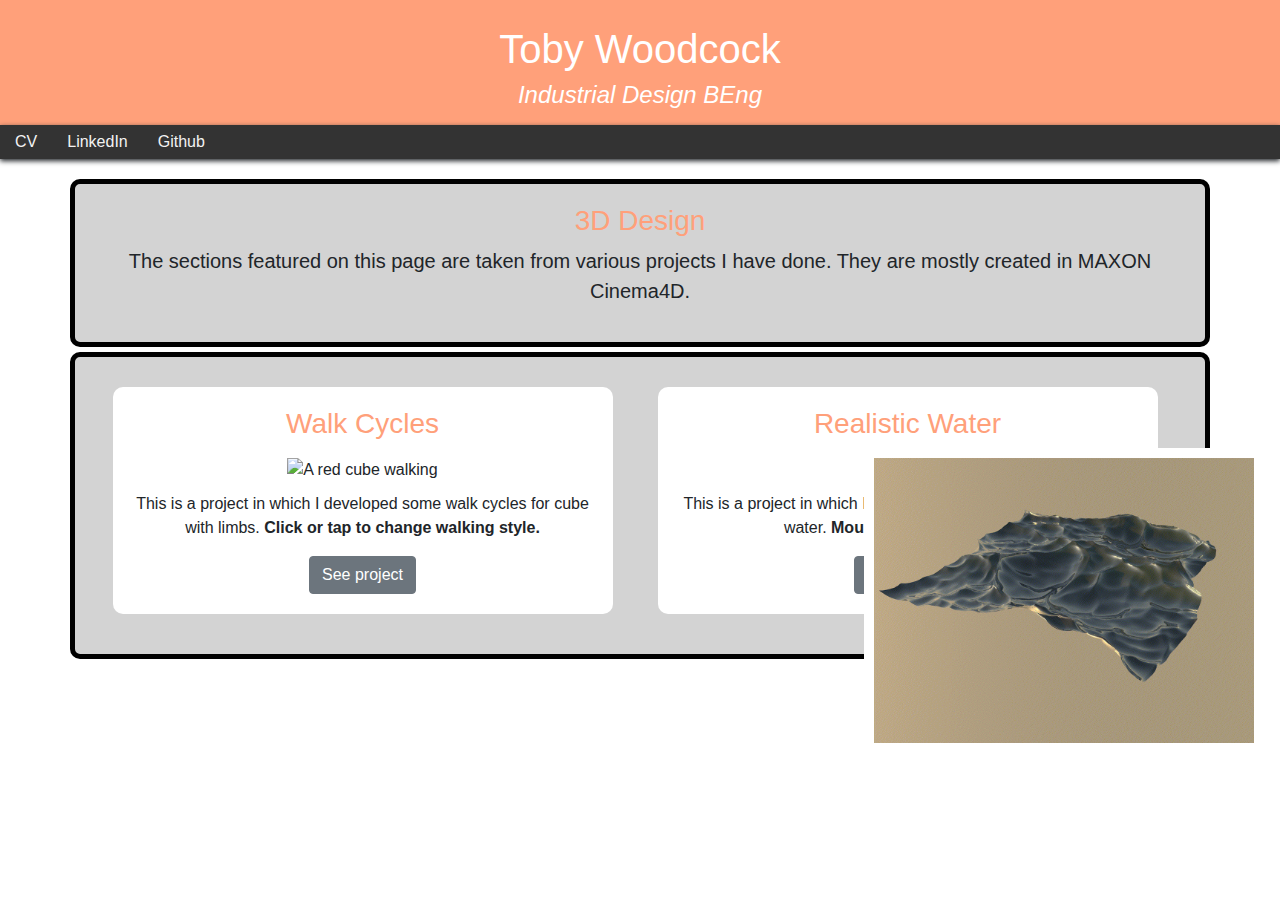
==== 3d-design.html @ 7995b853 "Add files via upload" ====
<!doctype html>
<html lang="en">
  <head>
    <meta charset="utf-8">
    <meta name="viewport" content="width=device-width, initial-scale=1, shrink-to-fit=no">

    <link rel="stylesheet" href="https://stackpath.bootstrapcdn.com/bootstrap/4.3.1/css/bootstrap.min.css" integrity="sha384-ggOyR0iXCbMQv3Xipma34MD+dH/1fQ784/j6cY/iJTQUOhcWr7x9JvoRxT2MZw1T" crossorigin="anonymous">
    <link rel="stylesheet" href="style.css"/>
    <title>Toby Woodcock</title>
  </head>

  <header>
    <h1>Toby Woodcock</h1>
    <h4><em>Industrial Design BEng</em></h4>
  </header>
  <div class="topnav">
    <a href="Resume.pdf" target="_blank">CV</a>
    <a href="https://www.linkedin.com/in/toby-woodcock-732379184/" target="_blank">LinkedIn</a>
    <a href="https://github.com/tobyjwoodcock" target="_blank">Github</a>
  </div>

  <body>
    <div>

      <div class="container" style="margin-bottom: 5px">
        <h3>
          3D Design
        </h3>
        <p class="lead">
          The sections featured on this page are taken from various projects I have done. They are mostly created in MAXON Cinema4D.
        </p>
      </div>

      <div class="flex-container container">
        <div class="box2 flex-item">
          <h3>Walk Cycles</h3>
          <img src="images/walk-cycles/cube-walk.gif" alt="A red cube walking" style= "width: 400px; padding: 10px;">
          <p>This is a project in which I developed some walk cycles for cube with limbs. <strong>Click or tap to change walking style.</strong></p>
          <a class="btn btn-secondary" href=graphic-design.html role="button">See project</a>
        </div>

          <div class="box2 flex-item">
            <h3>Realistic Water</h3>
            <img class="static" src="images/waves1.gif" alt="A wave" style= "width: 400px; padding: 10px;">
            <img class="active" src="images/waves.gif" alt="A wave" style= "width: 400px; padding: 10px;">
            <p>This is a project in which I modelled and textured some realistic water. <strong>Mouseover to see it move.</strong></p>
            <a class="btn btn-secondary" href=graphic-design.html role="button">See project</a>
          </div>


      </div>
    </div>

    <script src="https://code.jquery.com/jquery-3.3.1.slim.min.js" integrity="sha384-q8i/X+965DzO0rT7abK41JStQIAqVgRVzpbzo5smXKp4YfRvH+8abtTE1Pi6jizo" crossorigin="anonymous"></script>
    <script src="https://cdnjs.cloudflare.com/ajax/libs/popper.js/1.14.7/umd/popper.min.js" integrity="sha384-UO2eT0CpHqdSJQ6hJty5KVphtPhzWj9WO1clHTMGa3JDZwrnQq4sF86dIHNDz0W1" crossorigin="anonymous"></script>
    <script src="https://stackpath.bootstrapcdn.com/bootstrap/4.3.1/js/bootstrap.min.js" integrity="sha384-JjSmVgyd0p3pXB1rRibZUAYoIIy6OrQ6VrjIEaFf/nJGzIxFDsf4x0xIM+B07jRM" crossorigin="anonymous"></script>
  </body>

</html>
---- style.css ----
@keyframes change-color {
from {background-color: lightgrey}
to {background-color: lightsalmon}
}

div {
    text-align:center;
}

header {
 width:100%; color: white; background-color: lightsalmon; padding: 25px; height: 125px;
 text-align: center;
 animation-name: change-color;
 animation-duration: 1s;
}

.topnav {
  overflow: hidden;
  background-color: #333;
  margin-bottom: 20px;
  box-shadow: 0px 2px 5px;
}

.topnav a {
  float: left;
  display: block;
  color: #f2f2f2;
  text-align: center;
  padding: 5px 15px;
  text-decoration: none;
}

.topnav a:hover {
  background-color: #ddd;
  color: black;
}


footer {
  background-color: lightsalmon; padding: 20px; margin-top: 20px;
}

h2 {
  padding: 10px 50px 10px 50px;
  display: flex;
  align-self: center;
}

h3 {
  color: lightsalmon
}

.flex-container {
  display: flex;
  flex-direction: row;
  justify-content: space-around;
  flex-wrap: wrap;
}

.box2{
  background-color: white;
  border-radius: 10px;
  padding: 20px;
  margin:10px 20px 20px 10px;
  width:500px;
  max-height:500px;
}

.container{
  background-color: lightgrey;
  border: 5px solid black;
  border-radius: 10px;
  padding: 20px;
}

.static {
  position:absolute;
  background: white;
}

.static:hover {
  opacity:0;
}
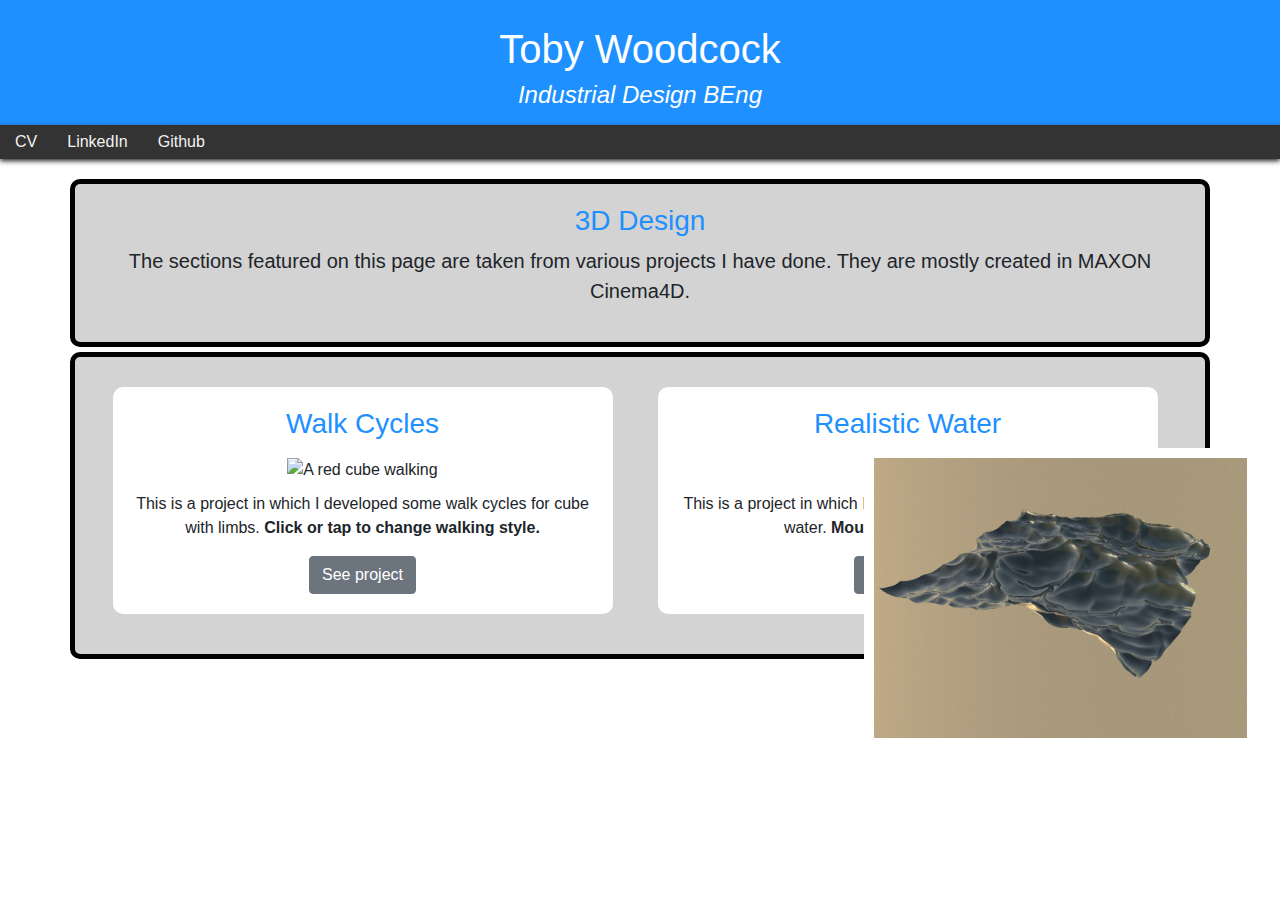
==== commit d0887102: "update" ====
--- a/3d-design.html
+++ b/3d-design.html
@@ -34,15 +34,15 @@
       <div class="flex-container container">
         <div class="box2 flex-item">
           <h3>Walk Cycles</h3>
-          <img src="images/walk-cycles/cube-walk.gif" alt="A red cube walking" style= "width: 400px; padding: 10px;">
+          <img src="images/walk-cycles/cube-walk.gif" alt="A red cube walking" style= "height: 250px; padding: 10px;">
           <p>This is a project in which I developed some walk cycles for cube with limbs. <strong>Click or tap to change walking style.</strong></p>
           <a class="btn btn-secondary" href=graphic-design.html role="button">See project</a>
         </div>
 
           <div class="box2 flex-item">
             <h3>Realistic Water</h3>
-            <img class="static" src="images/waves1.gif" alt="A wave" style= "width: 400px; padding: 10px;">
-            <img class="active" src="images/waves.gif" alt="A wave" style= "width: 400px; padding: 10px;">
+            <img class="static" src="images/waves1.gif" alt="A wave" style= "height: 300px; padding: 10px;">
+            <img class="active" src="images/waves.gif" alt="A wave" style= "height: 300px; padding: 10px;">
             <p>This is a project in which I modelled and textured some realistic water. <strong>Mouseover to see it move.</strong></p>
             <a class="btn btn-secondary" href=graphic-design.html role="button">See project</a>
           </div>
--- a/style.css
+++ b/style.css
@@ -1,6 +1,6 @@
 @keyframes change-color {
 from {background-color: lightgrey}
-to {background-color: lightsalmon}
+to {background-color: dodgerblue}
 }
 
 div {
@@ -8,7 +8,7 @@
 }
 
 header {
- width:100%; color: white; background-color: lightsalmon; padding: 25px; height: 125px;
+ width:100%; color: white; background-color: dodgerblue; padding: 25px; height: 125px;
  text-align: center;
  animation-name: change-color;
  animation-duration: 1s;
@@ -37,7 +37,7 @@
 
 
 footer {
-  background-color: lightsalmon; padding: 20px; margin-top: 20px;
+  background-color: dodgerblue; padding: 20px; margin-top: 20px;
 }
 
 h2 {
@@ -47,7 +47,7 @@
 }
 
 h3 {
-  color: lightsalmon
+  color: dodgerblue
 }
 
 .flex-container {
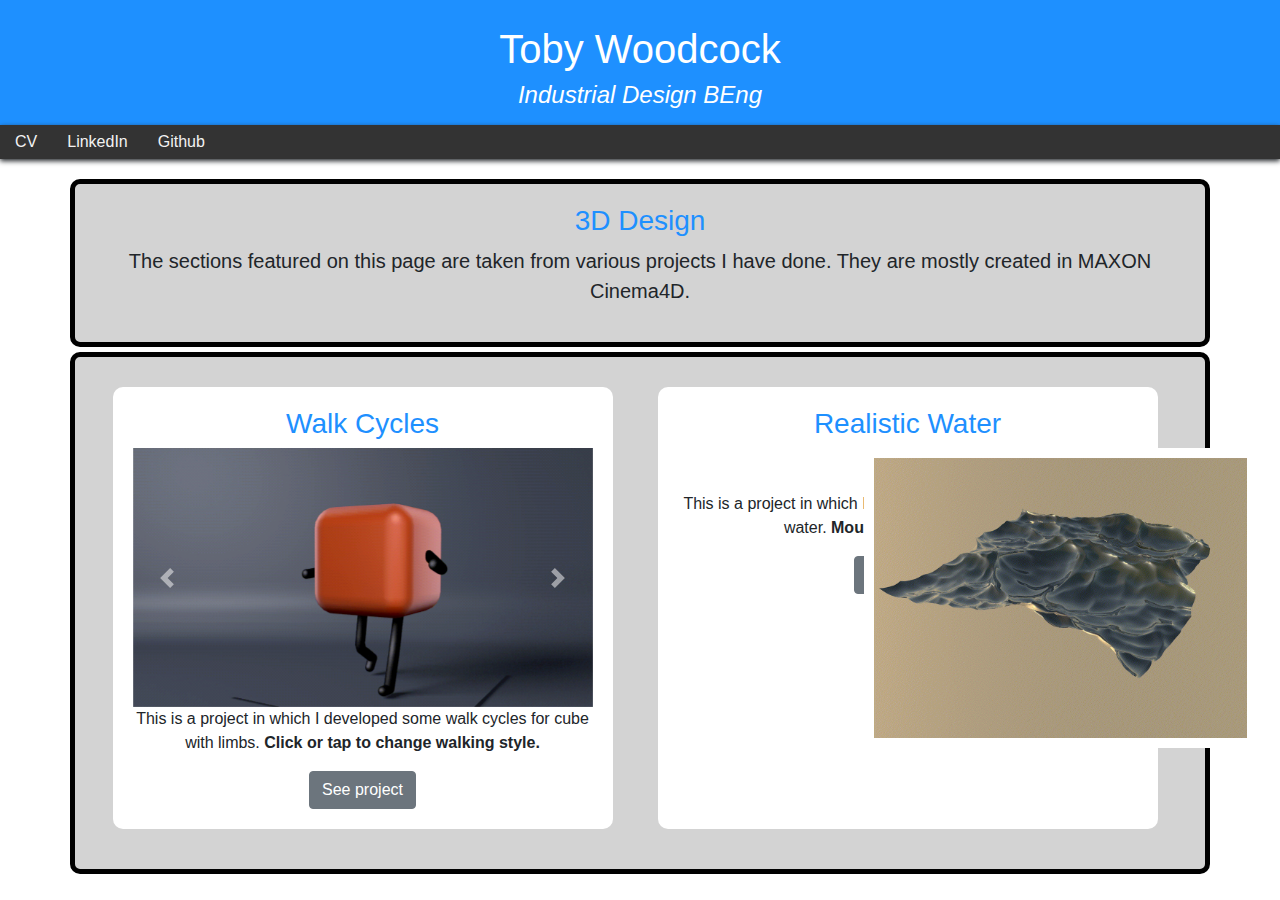
==== commit ad51f5b1: "update" ====
--- a/3d-design.html
+++ b/3d-design.html
@@ -34,18 +34,41 @@
       <div class="flex-container container">
         <div class="box2 flex-item">
           <h3>Walk Cycles</h3>
-          <img src="images/walk-cycles/cube-walk.gif" alt="A red cube walking" style= "height: 250px; padding: 10px;">
+
+          <div id="carouselExampleControls" class="carousel slide" data-ride="carousel">
+            <div class="carousel-inner">
+              <div class="carousel-item active">
+                <img class="d-inline w-100" src="images/walk-cycles/cube-walk.gif" alt="A red cube walking">
+              </div>
+              <div class="carousel-item">
+                <img class="d-inline w-100" src="images/walk-cycles/cube-skip.gif" alt="A red cube skipping">
+              </div>
+              <div class="carousel-item">
+                <img class="d-inline w-100" src="images/walk-cycles/cube-tall.gif" alt="A tall red cube walking">
+              </div>
+            </div>
+            <a class="carousel-control-prev" href="#carouselExampleControls" role="button" data-slide="prev">
+              <span class="carousel-control-prev-icon" aria-hidden="true"></span>
+              <span class="sr-only">Previous</span>
+            </a>
+            <a class="carousel-control-next" href="#carouselExampleControls" role="button" data-slide="next">
+              <span class="carousel-control-next-icon" aria-hidden="true"></span>
+              <span class="sr-only">Next</span>
+            </a>
+          </div>
           <p>This is a project in which I developed some walk cycles for cube with limbs. <strong>Click or tap to change walking style.</strong></p>
           <a class="btn btn-secondary" href=graphic-design.html role="button">See project</a>
+
+
         </div>
 
-          <div class="box2 flex-item">
+        <div class="box2 flex-item">
             <h3>Realistic Water</h3>
             <img class="static" src="images/waves1.gif" alt="A wave" style= "height: 300px; padding: 10px;">
             <img class="active" src="images/waves.gif" alt="A wave" style= "height: 300px; padding: 10px;">
             <p>This is a project in which I modelled and textured some realistic water. <strong>Mouseover to see it move.</strong></p>
             <a class="btn btn-secondary" href=graphic-design.html role="button">See project</a>
-          </div>
+        </div>
 
 
       </div>
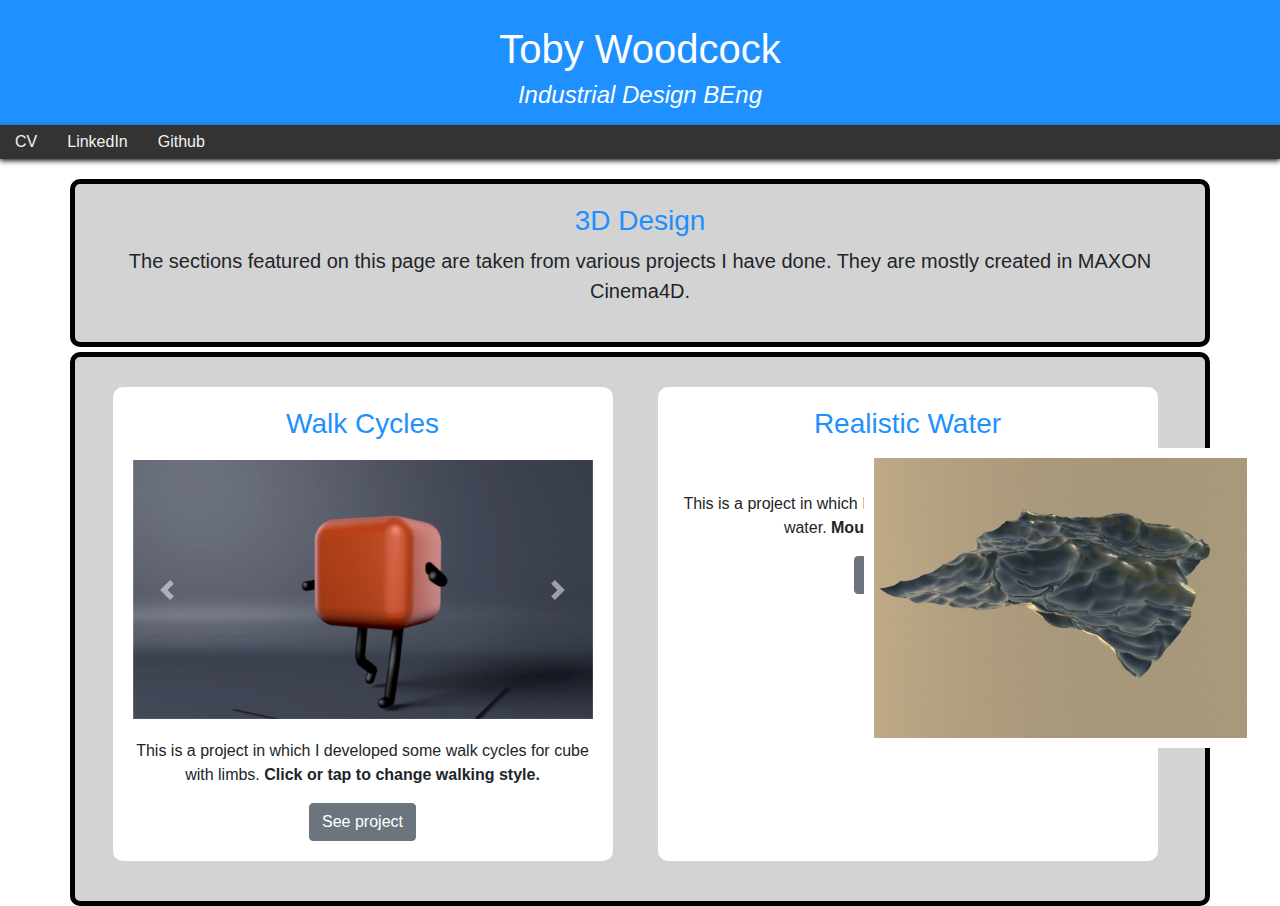
==== commit a18b8ca5: "update" ====
--- a/3d-design.html
+++ b/3d-design.html
@@ -8,7 +8,6 @@
     <link rel="stylesheet" href="style.css"/>
     <title>Toby Woodcock</title>
   </head>
-
   <header>
     <h1>Toby Woodcock</h1>
     <h4><em>Industrial Design BEng</em></h4>
@@ -35,7 +34,7 @@
         <div class="box2 flex-item">
           <h3>Walk Cycles</h3>
 
-          <div id="carouselExampleControls" class="carousel slide" data-ride="carousel">
+          <div id="carouselExampleControls" class="carousel slide" data-ride="carousel" style="margin: 20px 0px 20px 0px">
             <div class="carousel-inner">
               <div class="carousel-item active">
                 <img class="d-inline w-100" src="images/walk-cycles/cube-walk.gif" alt="A red cube walking">
@@ -64,8 +63,8 @@
 
         <div class="box2 flex-item">
             <h3>Realistic Water</h3>
-            <img class="static" src="images/waves1.gif" alt="A wave" style= "height: 300px; padding: 10px;">
-            <img class="active" src="images/waves.gif" alt="A wave" style= "height: 300px; padding: 10px;">
+            <img class="static" src="images/waves1.gif" alt="A wave" style= "max-height: 300px; padding: 10px;">
+            <img class="active" src="images/waves.gif" alt="A wave" style= "max-height: 300px; padding: 10px;">
             <p>This is a project in which I modelled and textured some realistic water. <strong>Mouseover to see it move.</strong></p>
             <a class="btn btn-secondary" href=graphic-design.html role="button">See project</a>
         </div>
--- a/style.css
+++ b/style.css
@@ -3,9 +3,27 @@
 to {background-color: dodgerblue}
 }
 
+html {
+  scroll-behavior: smooth;
+ }
+
 div {
     text-align:center;
 }
+
+.hero {
+  width: 100vw;
+  height: 100vh;
+  display: flex;
+    justify-content: center;
+    align-items: center;
+}
+
+.hero h1 {
+  font-size: 5em;
+  color: dodgerblue;
+}
+
 
 header {
  width:100%; color: white; background-color: dodgerblue; padding: 25px; height: 125px;
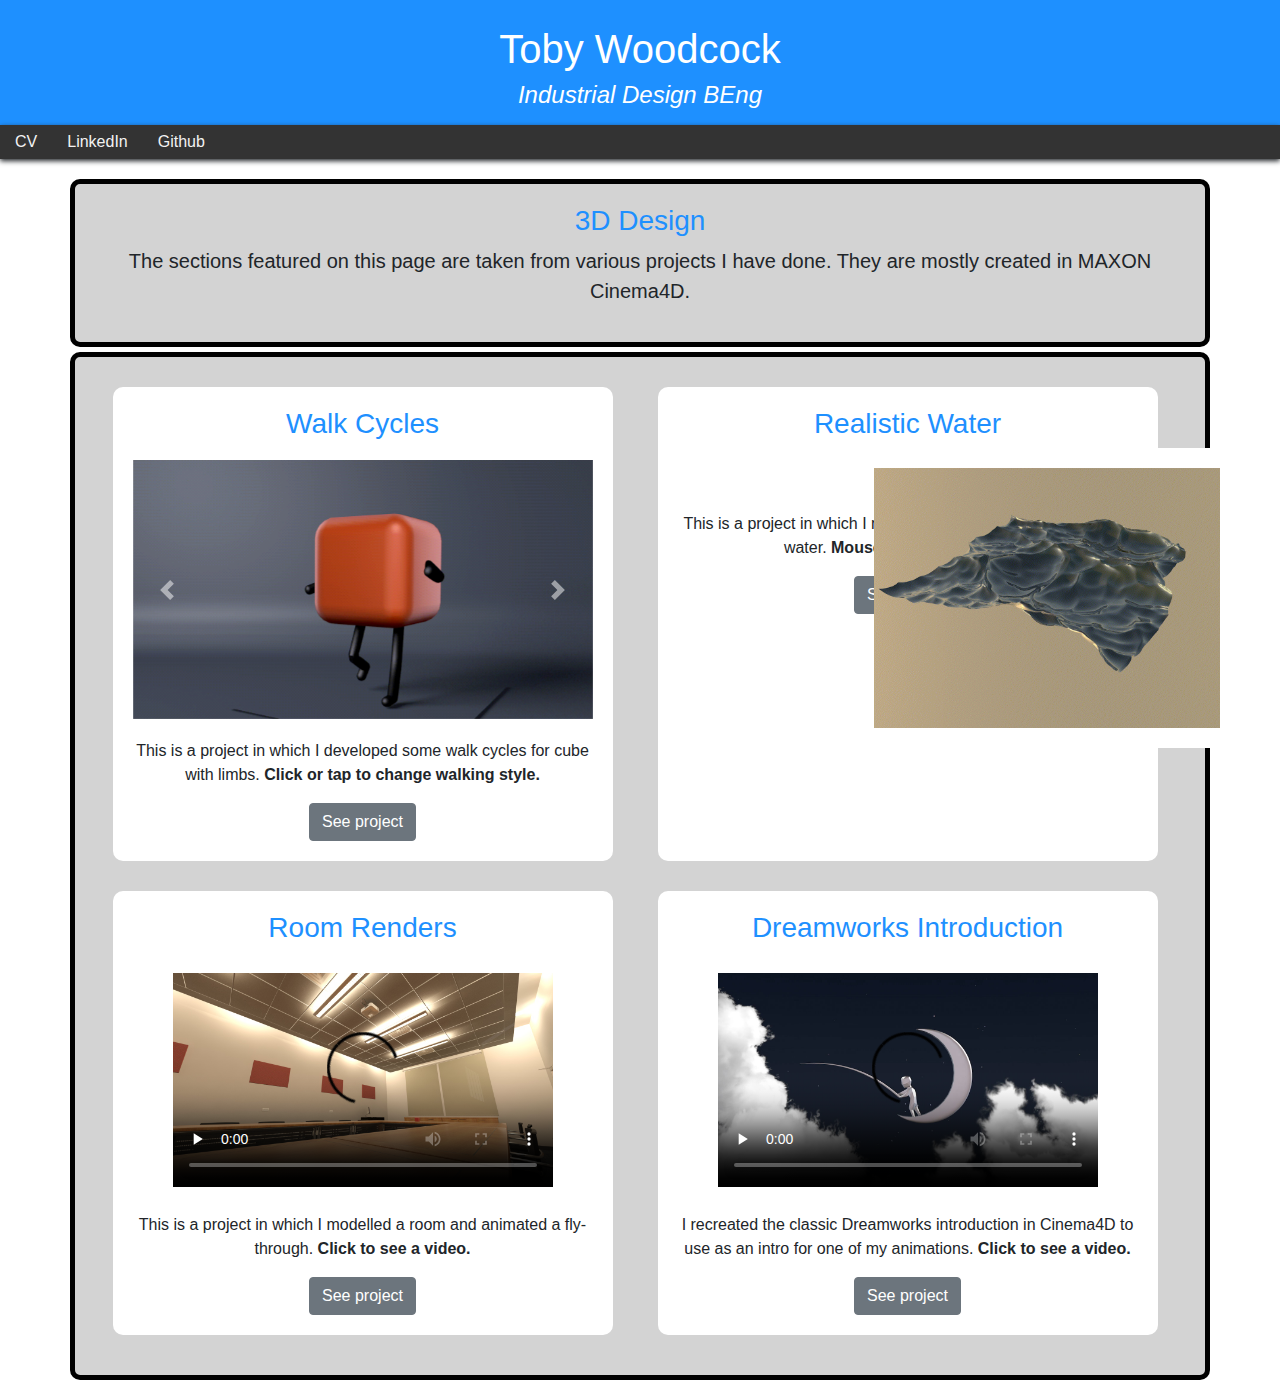
==== commit 54c80066: "update" ====
--- a/3d-design.html
+++ b/3d-design.html
@@ -63,9 +63,25 @@
 
         <div class="box2 flex-item">
             <h3>Realistic Water</h3>
-            <img class="static" src="images/waves1.gif" alt="A wave" style= "max-height: 300px; padding: 10px;">
-            <img class="active" src="images/waves.gif" alt="A wave" style= "max-height: 300px; padding: 10px;">
+            <img class="static" src="images/waves1.gif" alt="A wave" style= "max-height: 300px; padding: 20px 0px 20px 0px;">
+            <img class="active" src="images/waves.gif" alt="A wave" style= "max-height: 300px; padding: 20px 0px 20px 0px;">
             <p>This is a project in which I modelled and textured some realistic water. <strong>Mouseover to see it move.</strong></p>
+            <a class="btn btn-secondary" href=graphic-design.html role="button">See project</a>
+        </div>
+
+        <div class="box2 flex-item">
+            <h3>Room Renders</h3>
+            <video src="images/room-video.mov" poster="images/room-image.jpg" preload="none" controls style="max-width: 380px; padding: 20px 0px 20px 0px;"></video>
+
+            <p>This is a project in which I modelled a room and animated a fly-through. <strong>Click to see a video.</strong></p>
+            <a class="btn btn-secondary" href=graphic-design.html role="button">See project</a>
+        </div>
+
+        <div class="box2 flex-item">
+            <h3>Dreamworks Introduction</h3>
+            <video src="images/dreamworks-video.mov" poster="images/dreamworks-image.jpg" preload="none" controls style="max-width: 380px; padding: 20px 0px 20px 0px;"></video>
+
+            <p>I recreated the classic Dreamworks introduction in Cinema4D to use as an intro for one of my animations. <strong>Click to see a video.</strong></p>
             <a class="btn btn-secondary" href=graphic-design.html role="button">See project</a>
         </div>
 
--- a/style.css
+++ b/style.css
@@ -20,7 +20,7 @@
 }
 
 .hero h1 {
-  font-size: 5em;
+  font-size: 8vw;
   color: dodgerblue;
 }
 
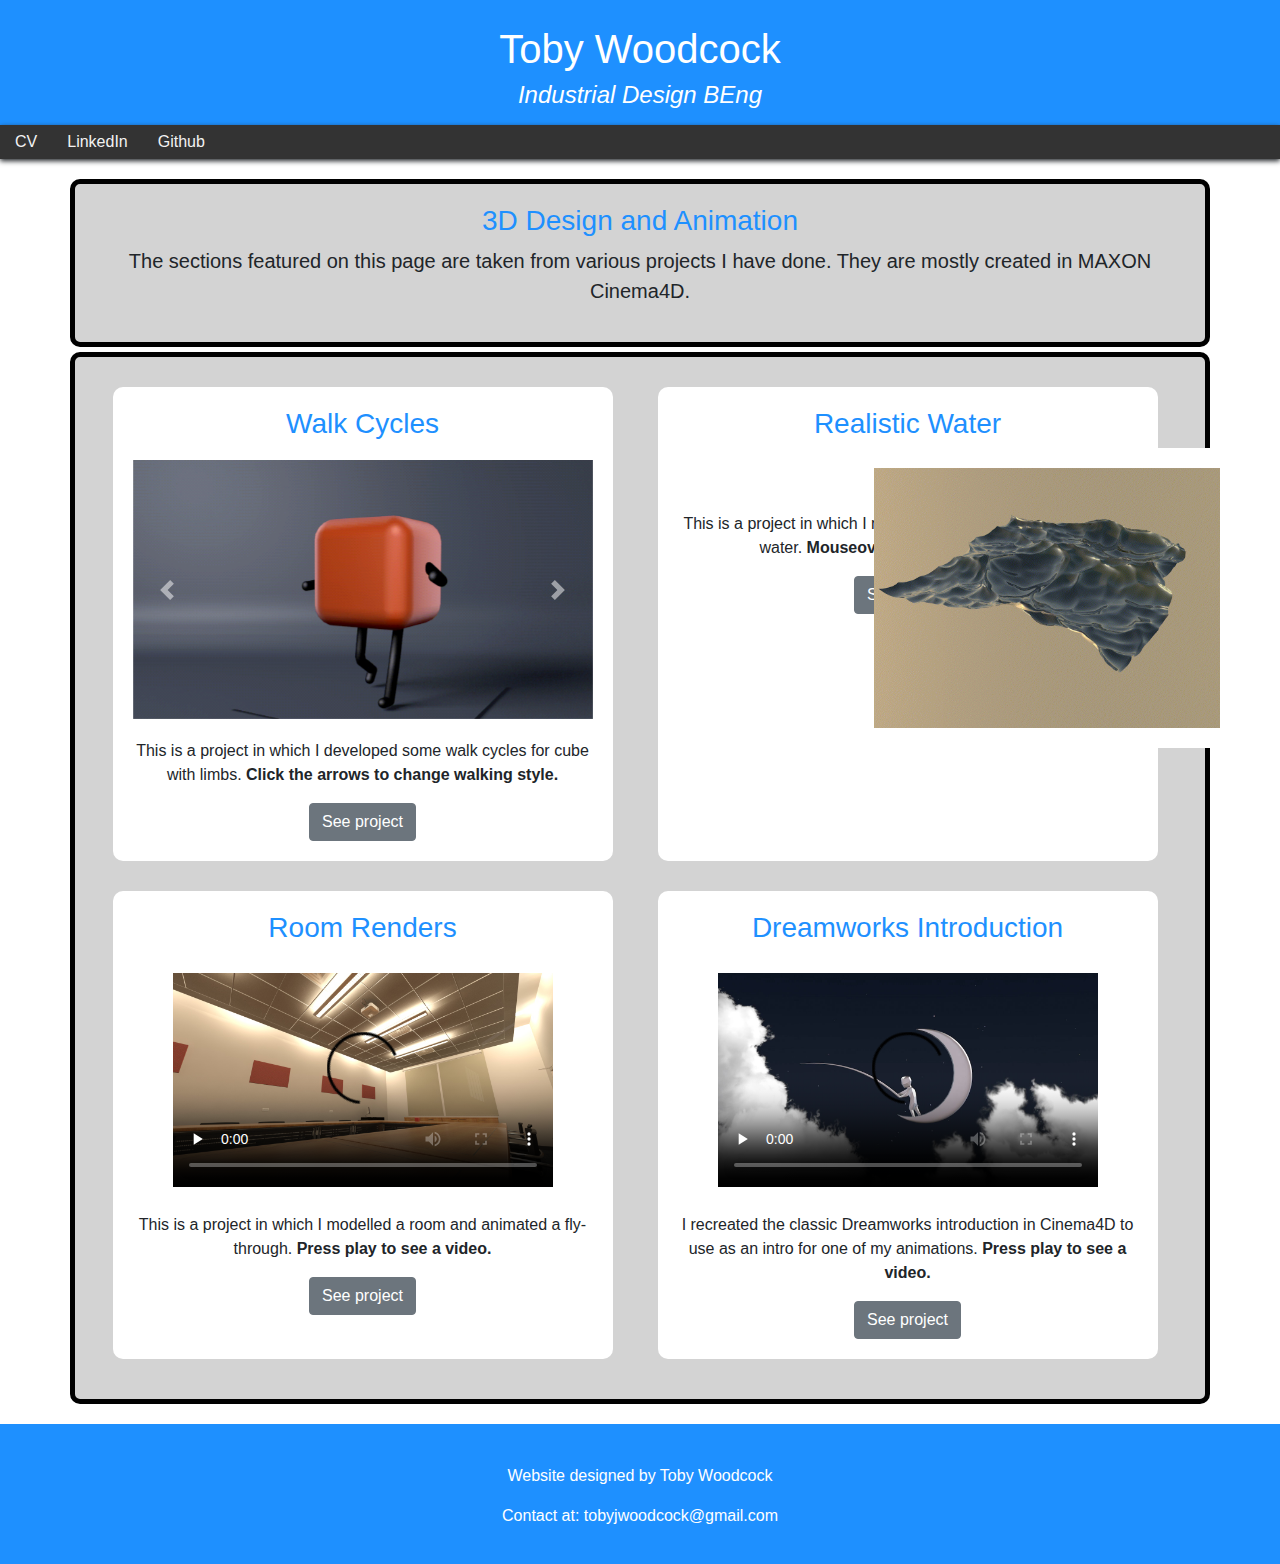
==== commit e3a44492: "update" ====
--- a/3d-design.html
+++ b/3d-design.html
@@ -23,7 +23,7 @@
 
       <div class="container" style="margin-bottom: 5px">
         <h3>
-          3D Design
+          3D Design and Animation
         </h3>
         <p class="lead">
           The sections featured on this page are taken from various projects I have done. They are mostly created in MAXON Cinema4D.
@@ -55,7 +55,7 @@
               <span class="sr-only">Next</span>
             </a>
           </div>
-          <p>This is a project in which I developed some walk cycles for cube with limbs. <strong>Click or tap to change walking style.</strong></p>
+          <p>This is a project in which I developed some walk cycles for cube with limbs. <strong>Click the arrows to change walking style.</strong></p>
           <a class="btn btn-secondary" href=graphic-design.html role="button">See project</a>
 
 
@@ -65,7 +65,7 @@
             <h3>Realistic Water</h3>
             <img class="static" src="images/waves1.gif" alt="A wave" style= "max-height: 300px; padding: 20px 0px 20px 0px;">
             <img class="active" src="images/waves.gif" alt="A wave" style= "max-height: 300px; padding: 20px 0px 20px 0px;">
-            <p>This is a project in which I modelled and textured some realistic water. <strong>Mouseover to see it move.</strong></p>
+            <p>This is a project in which I modelled and textured some realistic water. <strong>Mouseover or tap to see it move.</strong></p>
             <a class="btn btn-secondary" href=graphic-design.html role="button">See project</a>
         </div>
 
@@ -73,7 +73,7 @@
             <h3>Room Renders</h3>
             <video src="images/room-video.mov" poster="images/room-image.jpg" preload="none" controls style="max-width: 380px; padding: 20px 0px 20px 0px;"></video>
 
-            <p>This is a project in which I modelled a room and animated a fly-through. <strong>Click to see a video.</strong></p>
+            <p>This is a project in which I modelled a room and animated a fly-through. <strong>Press play to see a video.</strong></p>
             <a class="btn btn-secondary" href=graphic-design.html role="button">See project</a>
         </div>
 
@@ -81,7 +81,7 @@
             <h3>Dreamworks Introduction</h3>
             <video src="images/dreamworks-video.mov" poster="images/dreamworks-image.jpg" preload="none" controls style="max-width: 380px; padding: 20px 0px 20px 0px;"></video>
 
-            <p>I recreated the classic Dreamworks introduction in Cinema4D to use as an intro for one of my animations. <strong>Click to see a video.</strong></p>
+            <p>I recreated the classic Dreamworks introduction in Cinema4D to use as an intro for one of my animations. <strong>Press play to see a video.</strong></p>
             <a class="btn btn-secondary" href=graphic-design.html role="button">See project</a>
         </div>
 
@@ -94,4 +94,12 @@
     <script src="https://stackpath.bootstrapcdn.com/bootstrap/4.3.1/js/bootstrap.min.js" integrity="sha384-JjSmVgyd0p3pXB1rRibZUAYoIIy6OrQ6VrjIEaFf/nJGzIxFDsf4x0xIM+B07jRM" crossorigin="anonymous"></script>
   </body>
 
+  <footer>
+    <div style="color:white; padding-top:20px;">
+      <p>Website designed by Toby Woodcock</p>
+      <p>Contact at: <a href="mailto:tobyjwoodcock@gmail.com" style="color:white;">
+  tobyjwoodcock@gmail.com</a></p>
+    </div>
+  </footer>
+
 </html>
--- a/style.css
+++ b/style.css
@@ -21,6 +21,10 @@
 
 .hero h1 {
   font-size: 8vw;
+  color: dodgerblue;
+}
+.hero a {
+  font-size: 2vw;
   color: dodgerblue;
 }
 
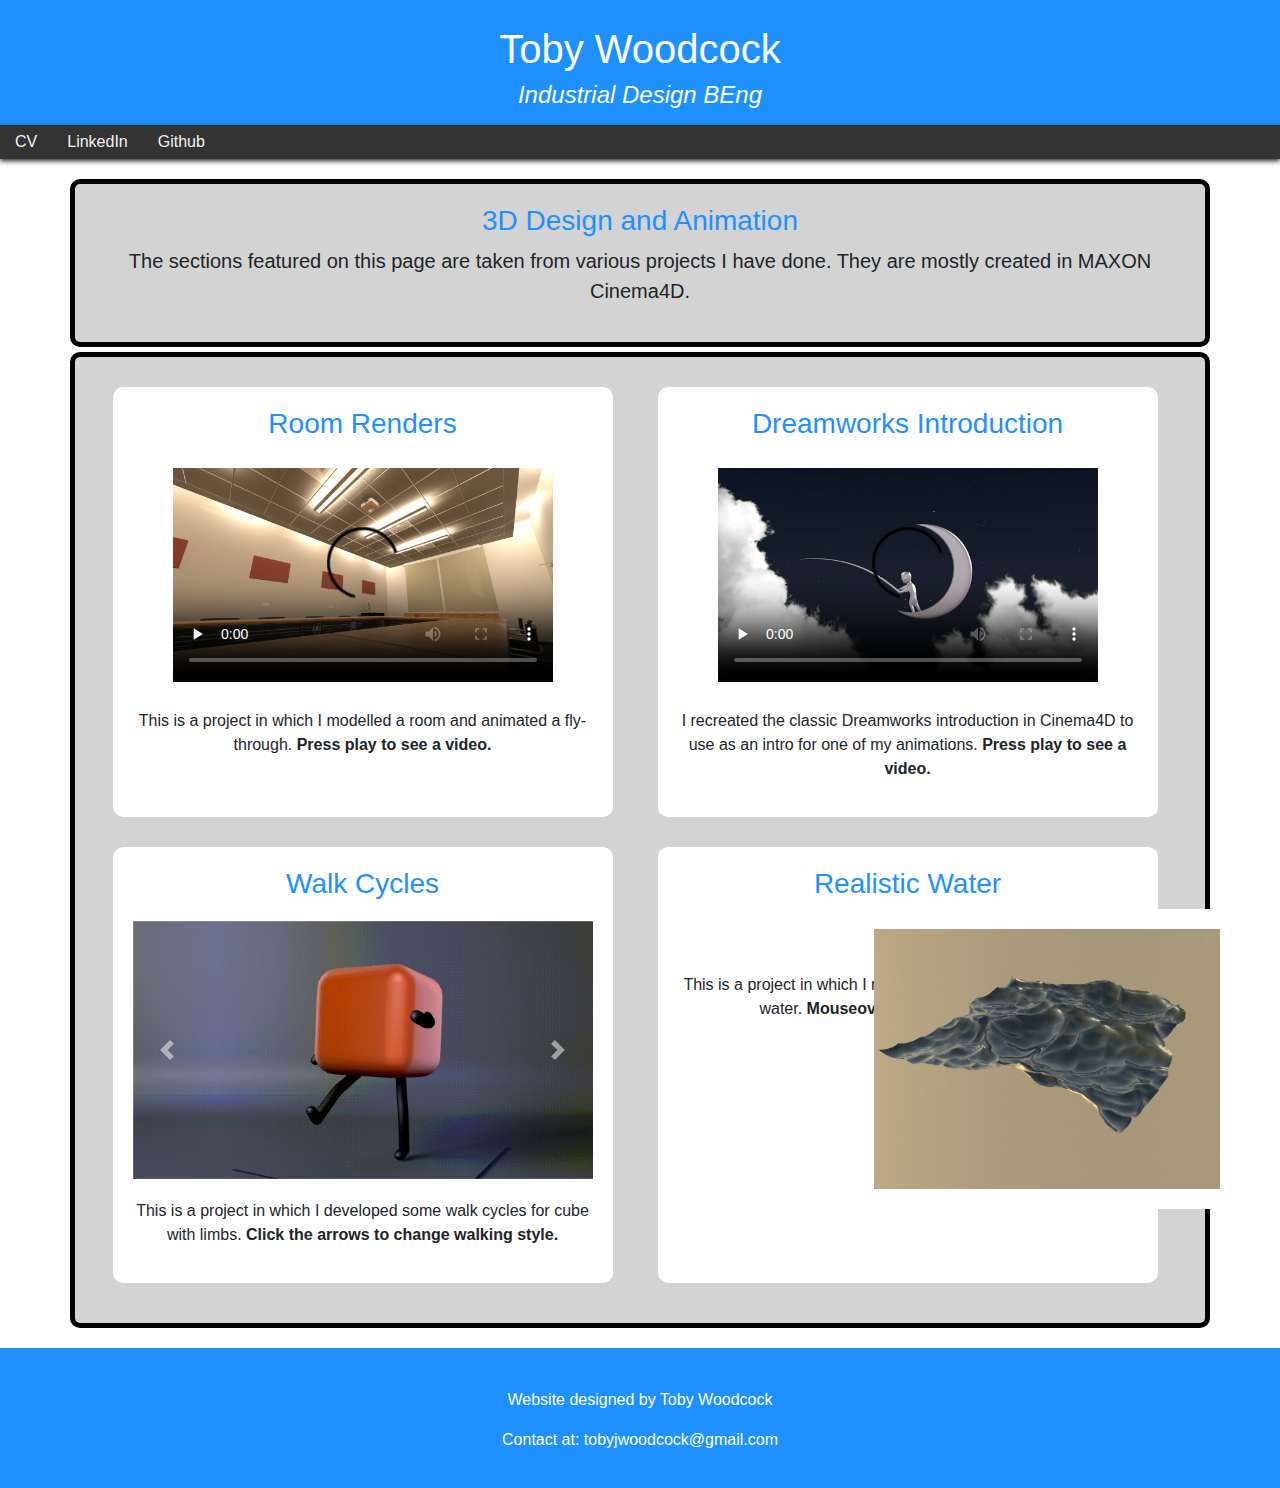
==== commit 9be472d7: "Big update 2020" ====
--- a/3d-design.html
+++ b/3d-design.html
@@ -31,6 +31,25 @@
       </div>
 
       <div class="flex-container container">
+
+        <div class="box2 flex-item">
+            <h3>Room Renders</h3>
+            <video src="images/room-video.mov" poster="images/room-image.jpg" preload="none" controls style="max-width: 380px; padding: 20px 0px 20px 0px;"></video>
+
+            <p>This is a project in which I modelled a room and animated a fly-through. <strong>Press play to see a video.</strong></p>
+            
+        </div>
+
+        <div class="box2 flex-item">
+            <h3>Dreamworks Introduction</h3>
+            <video src="images/dreamworks-video.mov" poster="images/dreamworks-image.jpg" preload="none" controls style="max-width: 380px; padding: 20px 0px 20px 0px;"></video>
+
+            <p>I recreated the classic Dreamworks introduction in Cinema4D to use as an intro for one of my animations. <strong>Press play to see a video.</strong></p>
+
+        </div>
+
+
+
         <div class="box2 flex-item">
           <h3>Walk Cycles</h3>
 
@@ -56,7 +75,7 @@
             </a>
           </div>
           <p>This is a project in which I developed some walk cycles for cube with limbs. <strong>Click the arrows to change walking style.</strong></p>
-          <a class="btn btn-secondary" href=graphic-design.html role="button">See project</a>
+
 
 
         </div>
@@ -66,24 +85,10 @@
             <img class="static" src="images/waves1.gif" alt="A wave" style= "max-height: 300px; padding: 20px 0px 20px 0px;">
             <img class="active" src="images/waves.gif" alt="A wave" style= "max-height: 300px; padding: 20px 0px 20px 0px;">
             <p>This is a project in which I modelled and textured some realistic water. <strong>Mouseover or tap to see it move.</strong></p>
-            <a class="btn btn-secondary" href=graphic-design.html role="button">See project</a>
+
         </div>
 
-        <div class="box2 flex-item">
-            <h3>Room Renders</h3>
-            <video src="images/room-video.mov" poster="images/room-image.jpg" preload="none" controls style="max-width: 380px; padding: 20px 0px 20px 0px;"></video>
 
-            <p>This is a project in which I modelled a room and animated a fly-through. <strong>Press play to see a video.</strong></p>
-            <a class="btn btn-secondary" href=graphic-design.html role="button">See project</a>
-        </div>
-
-        <div class="box2 flex-item">
-            <h3>Dreamworks Introduction</h3>
-            <video src="images/dreamworks-video.mov" poster="images/dreamworks-image.jpg" preload="none" controls style="max-width: 380px; padding: 20px 0px 20px 0px;"></video>
-
-            <p>I recreated the classic Dreamworks introduction in Cinema4D to use as an intro for one of my animations. <strong>Press play to see a video.</strong></p>
-            <a class="btn btn-secondary" href=graphic-design.html role="button">See project</a>
-        </div>
 
 
       </div>
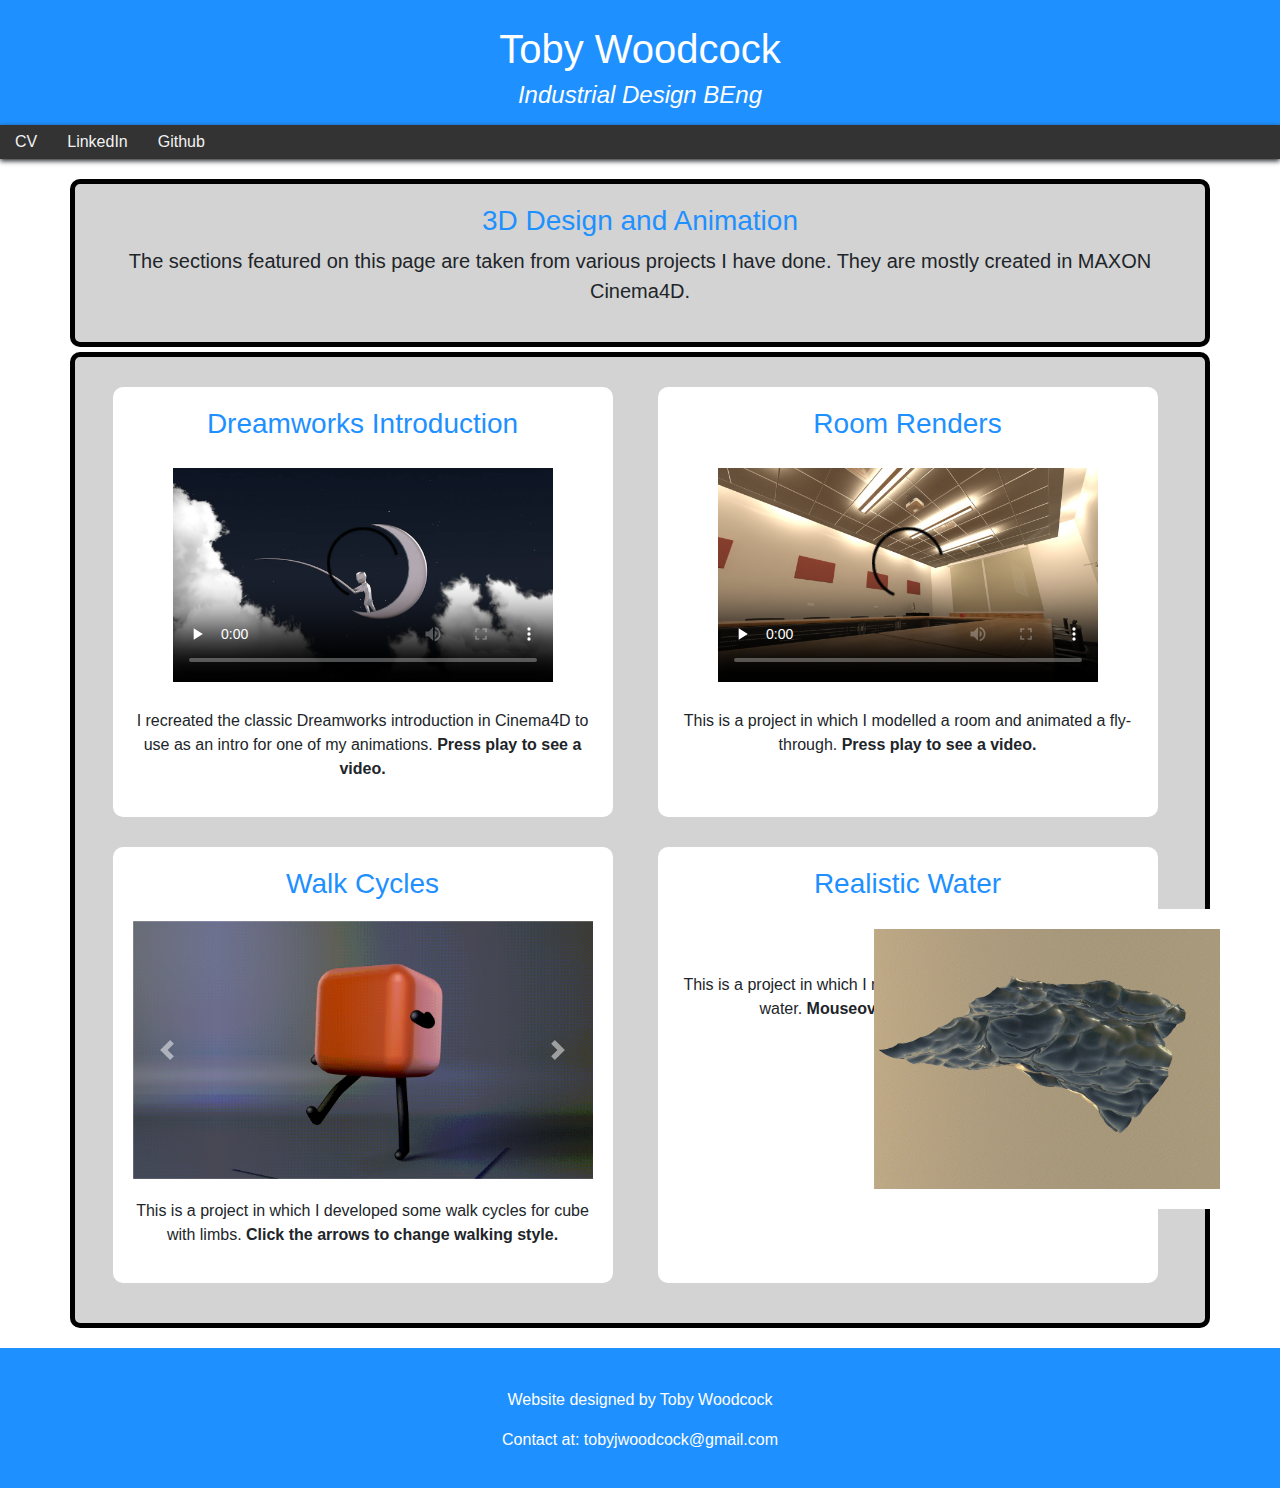
==== commit 83f8df4d: "rearrange" ====
--- a/3d-design.html
+++ b/3d-design.html
@@ -33,20 +33,21 @@
       <div class="flex-container container">
 
         <div class="box2 flex-item">
-            <h3>Room Renders</h3>
-            <video src="images/room-video.mov" poster="images/room-image.jpg" preload="none" controls style="max-width: 380px; padding: 20px 0px 20px 0px;"></video>
-
-            <p>This is a project in which I modelled a room and animated a fly-through. <strong>Press play to see a video.</strong></p>
-            
-        </div>
-
-        <div class="box2 flex-item">
             <h3>Dreamworks Introduction</h3>
             <video src="images/dreamworks-video.mov" poster="images/dreamworks-image.jpg" preload="none" controls style="max-width: 380px; padding: 20px 0px 20px 0px;"></video>
 
             <p>I recreated the classic Dreamworks introduction in Cinema4D to use as an intro for one of my animations. <strong>Press play to see a video.</strong></p>
 
         </div>
+
+        <div class="box2 flex-item">
+            <h3>Room Renders</h3>
+            <video src="images/room-video.mov" poster="images/room-image.jpg" preload="none" controls style="max-width: 380px; padding: 20px 0px 20px 0px;"></video>
+
+            <p>This is a project in which I modelled a room and animated a fly-through. <strong>Press play to see a video.</strong></p>
+
+        </div>
+
 
 
 
